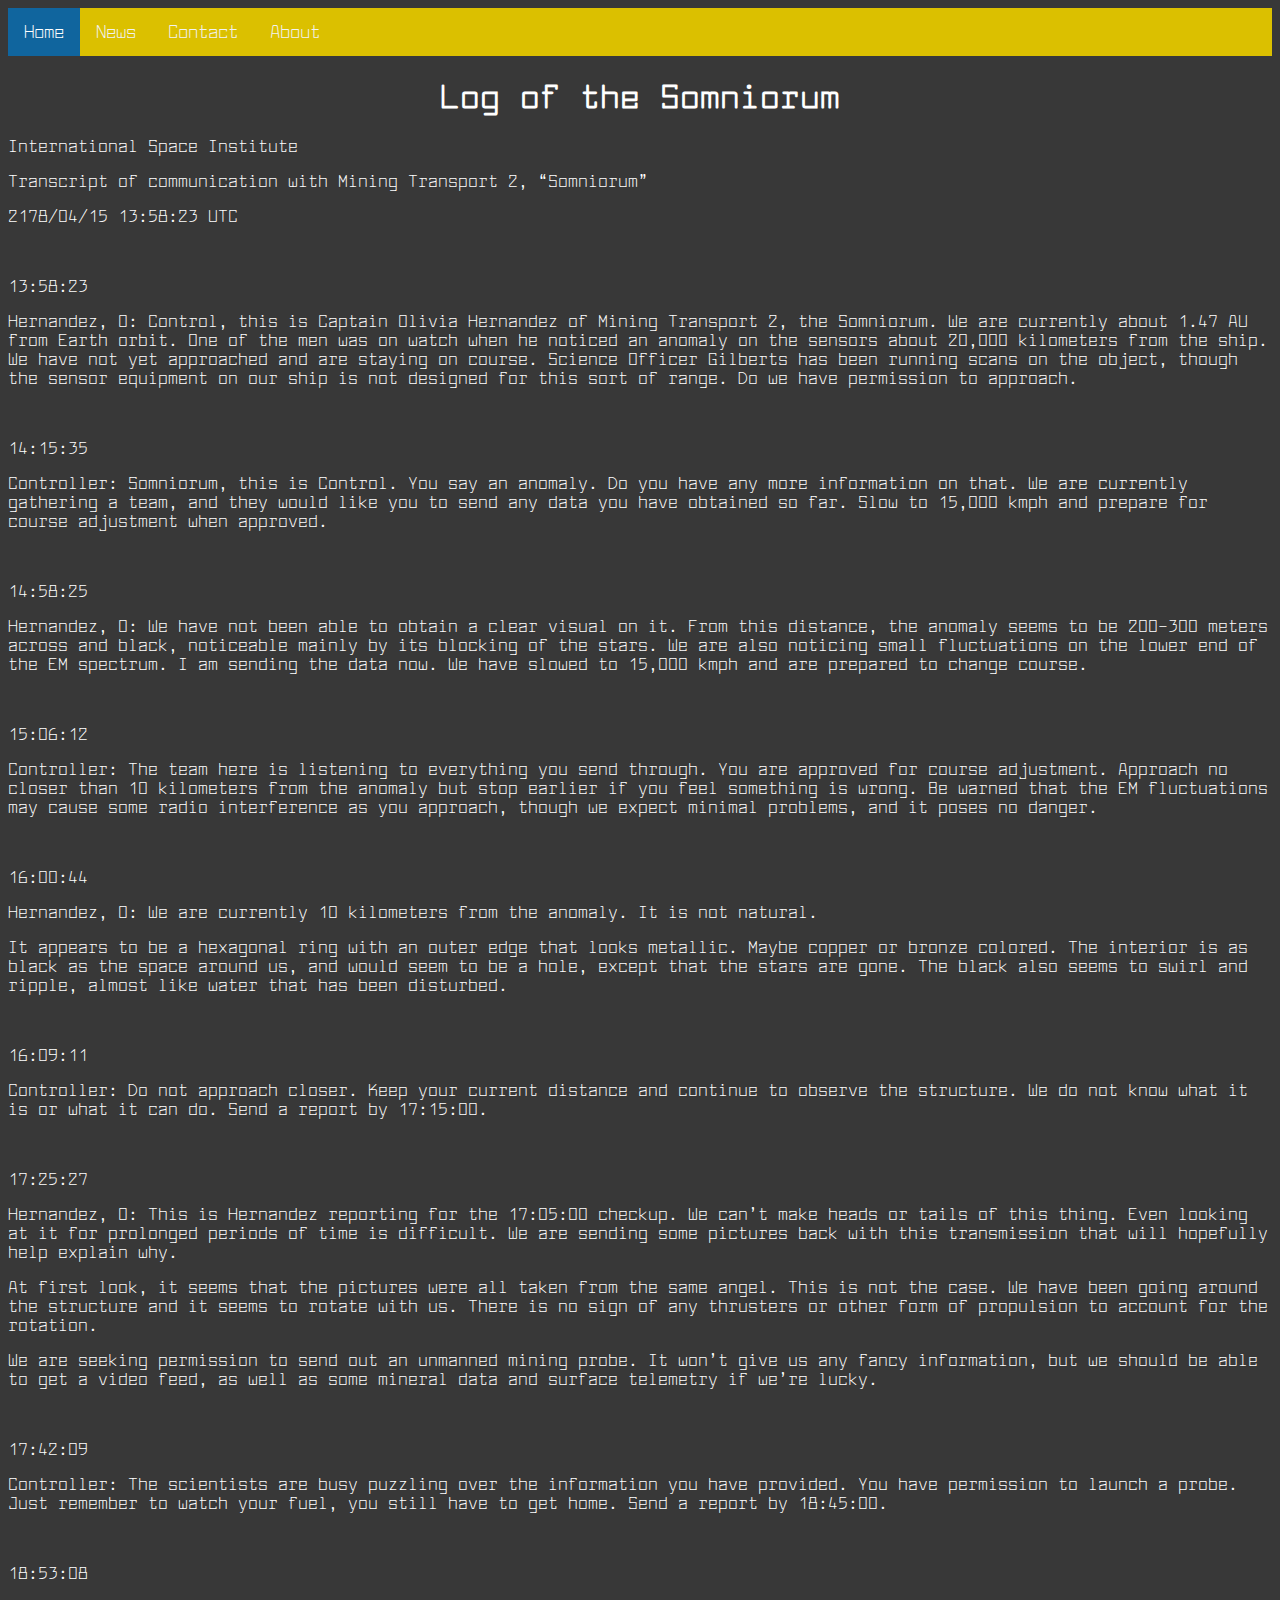
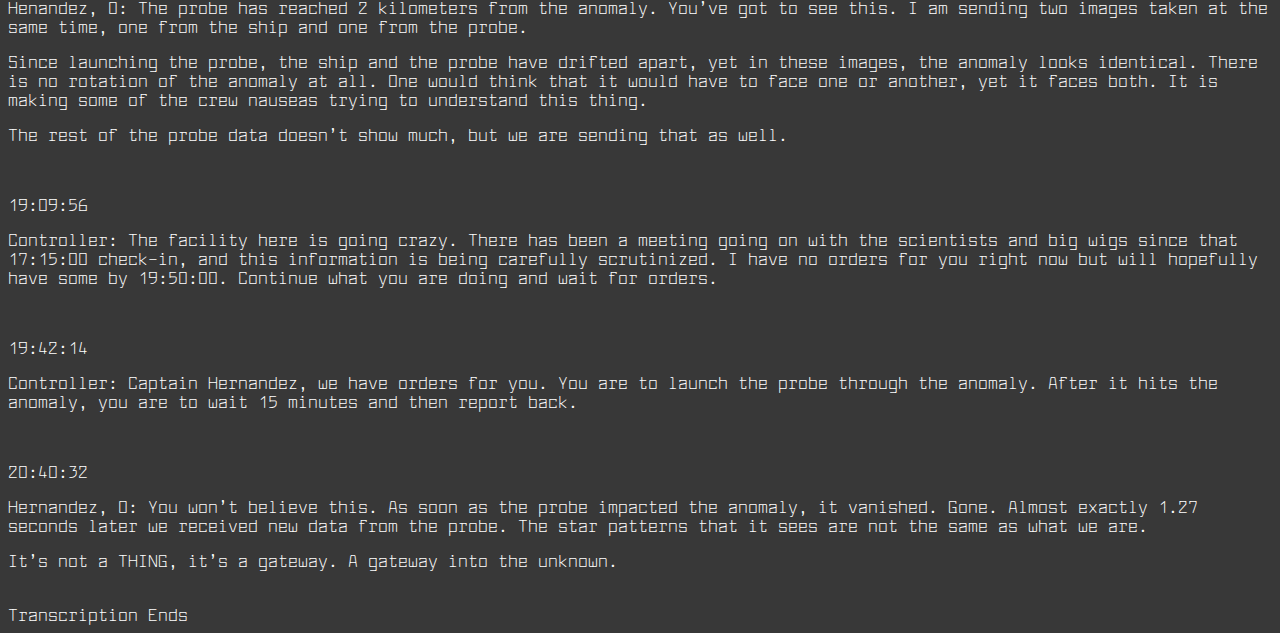
==== Log of the Somniorum.html @ fb04ef61 "Add files via upload" ====
<!DOCTYPE html>

<html lang="en">

<head>
	<title>Sci-Fi Home</title>
	<link rel="stylesheet" href="style.css">
</head>

<div class="topnav">
  <a class="active" href="index.html">Home</a>
  <a href="#news">News</a>
  <a href="#contact">Contact</a>
  <a href="#about">About</a>
</div>

<body>
	<h1><center>Log of the Somniorum</center></h1>
	
	<p>International Space Institute</p>
	<p>Transcript of communication with Mining Transport 2, “Somniorum”</p>
	<p>2178/04/15 13:58:23 UTC</p>
	
	<br>
	<p>13:58:23</p>
	<p>Hernandez, O: Control, this is Captain Olivia Hernandez of Mining Transport 2, the Somniorum. We are currently about 1.47 AU from Earth orbit. One of the men was on watch when he noticed an anomaly on the sensors about 20,000 kilometers from the ship. We have not yet approached and are staying on course. Science Officer Gilberts has been running scans on the object, though the sensor equipment on our ship is not designed for this sort of range. Do we have permission to approach.</p>
	
	<br>
	<p>14:15:35</p>
	<p>Controller: Somniorum, this is Control. You say an anomaly. Do you have any more information on that. We are currently gathering a team, and they would like you to send any data you have obtained so far. Slow to 15,000 kmph and prepare for course adjustment when approved.</p>
	
	<br>
	<p>14:58:25</p>
	<p>Hernandez, O: We have not been able to obtain a clear visual on it. From this distance, the anomaly seems to be 200-300 meters across and black, noticeable mainly by its blocking of the stars. We are also noticing small fluctuations on the lower end of the EM spectrum. I am sending the data now. We have slowed to 15,000 kmph and are prepared to change course.</p>
	
	<br>
	<p>15:06:12</p>
	<p>Controller: The team here is listening to everything you send through. You are approved for course adjustment. Approach no closer than 10 kilometers from the anomaly but stop earlier if you feel something is wrong. Be warned that the EM fluctuations may cause some radio interference as you approach, though we expect minimal problems, and it poses no danger.</p>
	
	<br>
	<p>16:00:44</p>
	<p>Hernandez, O: We are currently 10 kilometers from the anomaly. It is not natural.</p>
	<p>It appears to be a hexagonal ring with an outer edge that looks metallic. Maybe copper or bronze colored.  The interior is as black as the space around us, and would seem to be a hole, except that the stars are gone. The black also seems to swirl and ripple, almost like water that has been disturbed.</p>
	
	<br>
	<p>16:09:11</p>
	<p>Controller: Do not approach closer. Keep your current distance and continue to observe the structure. We do not know what it is or what it can do. Send a report by 17:15:00.</p>
	
	<br>
	<p>17:25:27</p>
	<p>Hernandez, O: This is Hernandez reporting for the 17:05:00 checkup. We can’t make heads or tails of this thing. Even looking at it for prolonged periods of time is difficult. We are sending some pictures back with this transmission that will hopefully help explain why.</p>
	<p>At first look, it seems that the pictures were all taken from the same angel. This is not the case. We have been going around the structure and it seems to rotate with us. There is no sign of any thrusters or other form of propulsion to account for the rotation.</p>
	<p>We are seeking permission to send out an unmanned mining probe. It won’t give us any fancy information, but we should be able to get a video feed, as well as some mineral data and surface telemetry if we’re lucky.</p>
	
	<br>
	<p>17:42:09</p>
	<p>Controller: The scientists are busy puzzling over the information you have provided. You have permission to launch a probe. Just remember to watch your fuel, you still have to get home. Send a report by 18:45:00.</p>
	
	<br>
	<p>18:53:08</p>
	<p>Henandez, O: The probe has reached 2 kilometers from the anomaly. You’ve got to see this. I am sending two images taken at the same time, one from the ship and one from the probe. </p>
	<p>Since launching the probe, the ship and the probe have drifted apart, yet in these images, the anomaly looks identical. There is no rotation of the anomaly at all. One would think that it would have to face one or another, yet it faces both. It is making some of the crew nauseas trying to understand this thing.</p>
	<p>The rest of the probe data doesn’t show much, but we are sending that as well.</p>
	
	<br>
	<p>19:09:56</p>
	<p>Controller: The facility here is going crazy. There has been a meeting going on with the scientists and big wigs since that 17:15:00 check-in, and this information is being carefully scrutinized. I have no orders for you right now but will hopefully have some by 19:50:00. Continue what you are doing and wait for orders.</p>
	
	<br>
	<p>19:42:14</p>
	<p>Controller: Captain Hernandez, we have orders for you. You are to launch the probe through the anomaly. After it hits the anomaly, you are to wait 15 minutes and then report back.</p>
	
	<br>
	<p>20:40:32</p>
	<p>Hernandez, O: You won’t believe this. As soon as the probe impacted the anomaly, it vanished. Gone. Almost exactly 1.27 seconds later we received new data from the probe. The star patterns that it sees are not the same as what we are. </p>
	<p>It’s not a THING, it’s a gateway. A gateway into the unknown.</p>
	
	<br>
	Transcription Ends
</body>
---- style.css ----
/* Add a black background color to the top navigation */
.topnav {
  background-color: #dbc000;
  overflow: hidden;
}

/* Style the links inside the navigation bar */
.topnav a {
  float: left;
  color: #f2f2f2;
  text-align: center;
  padding: 14px 16px;
  text-decoration: none;
  font-size: 17px;
}

/* Change the color of links on hover */
.topnav a:hover {
  background-color: #ddd;
  color: black;
}

/* Add a color to the active/current link */
.topnav a.active {
  background-color: #10659e;
  color: white;
}

@font-face { font-family: larabie; src: url('larabiefont rg.otf'); } 

body {
	font-family: larabie, monospace;
	color: #ffffff;
	background-color: #383838;
}

/* Sets divider info */
hr.solid {
	border: 2px solid #dbc000
}

/* Link table part */
table {
	width: 100%;
	border-collapse: collapse;
	table-layout: fixed;
}

th.discover {
	width: 20%;
	word-wrap: break-word
}

/* Temp */
th.discover, tr.discover {
	border: 1px solid #dbc000;
}

/* No link color/underline */
a.discover, a.discover:hover, a.discover:visited, a.discover:active {
  color: inherit;
  text-decoration: none;
 }
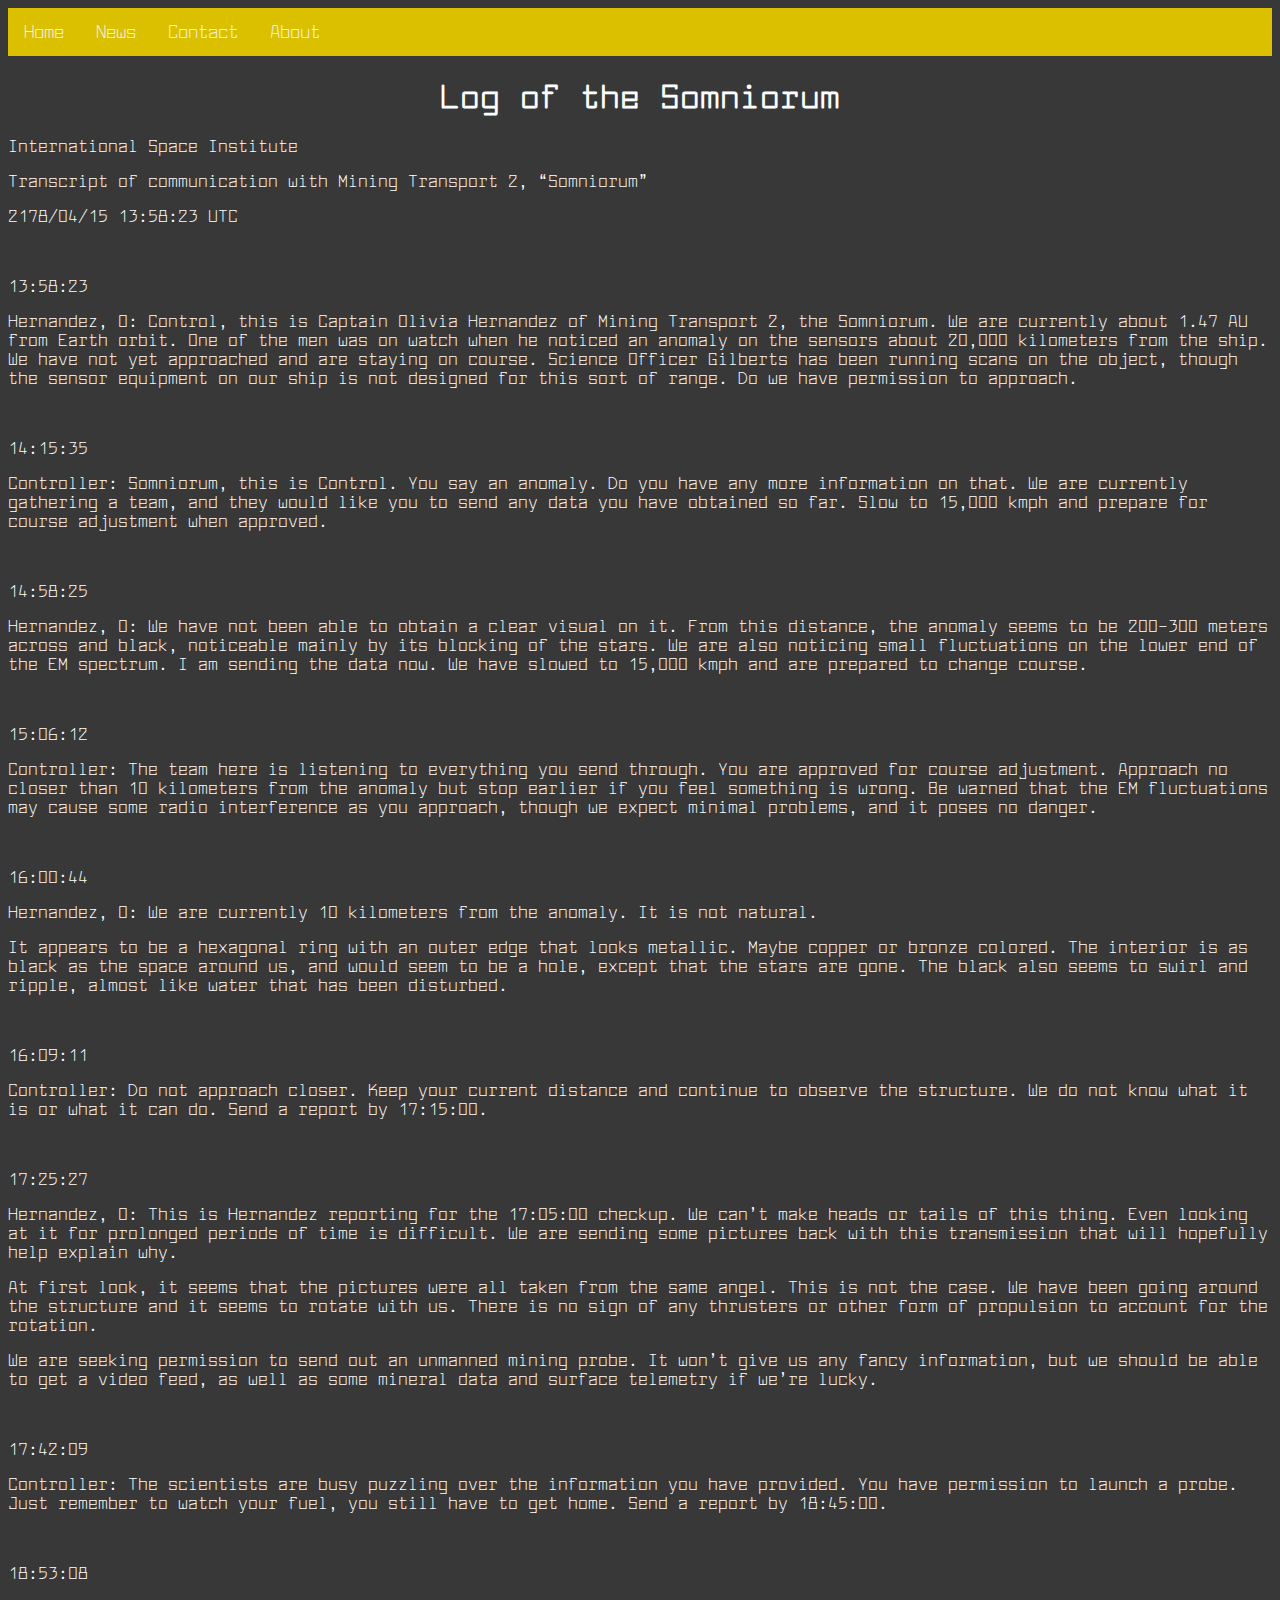
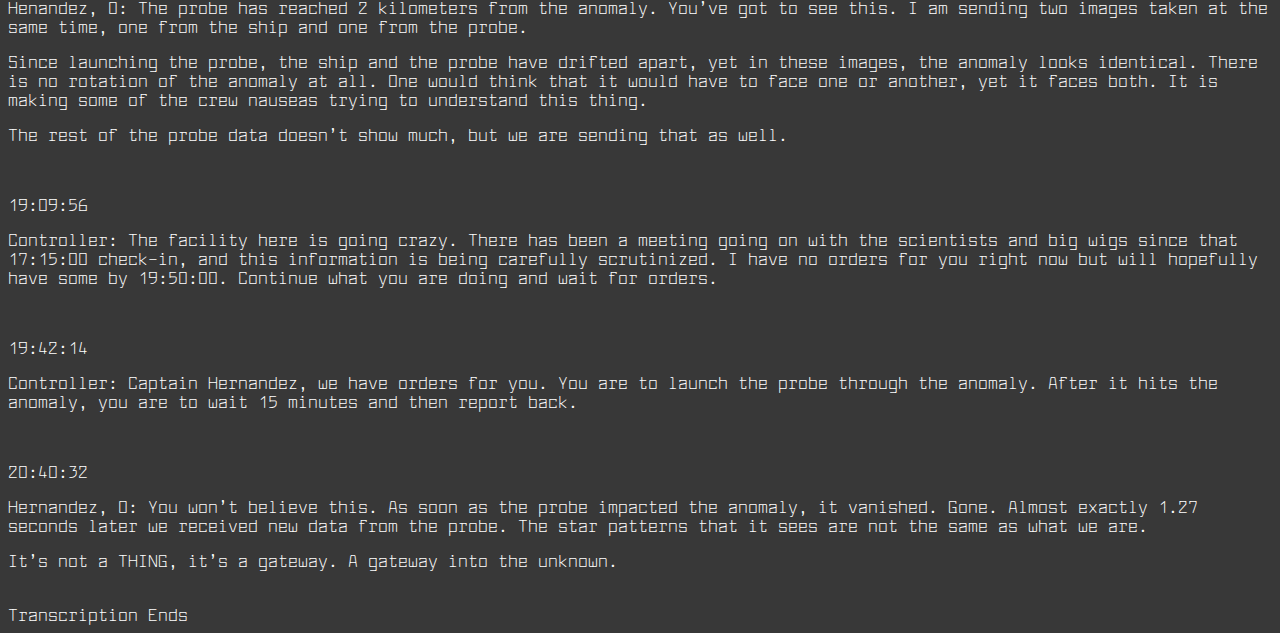
==== commit a5252681: "2023/09/11 Update" ====
--- a/Log of the Somniorum.html
+++ b/Log of the Somniorum.html
@@ -8,7 +8,7 @@
 </head>
 
 <div class="topnav">
-  <a class="active" href="index.html">Home</a>
+  <a href="index.html">Home</a>
   <a href="#news">News</a>
   <a href="#contact">Contact</a>
   <a href="#about">About</a>
--- a/style.css
+++ b/style.css
@@ -40,7 +40,7 @@
 }
 
 /* Link table part */
-table {
+table.wide {
 	width: 100%;
 	border-collapse: collapse;
 	table-layout: fixed;
@@ -60,4 +60,9 @@
 a.discover, a.discover:hover, a.discover:visited, a.discover:active {
   color: inherit;
   text-decoration: none;
- }+}
+
+th.sides {
+	border-left: 1px solid #dbc000;
+	border-right: 1px solid #dbc000;
+}